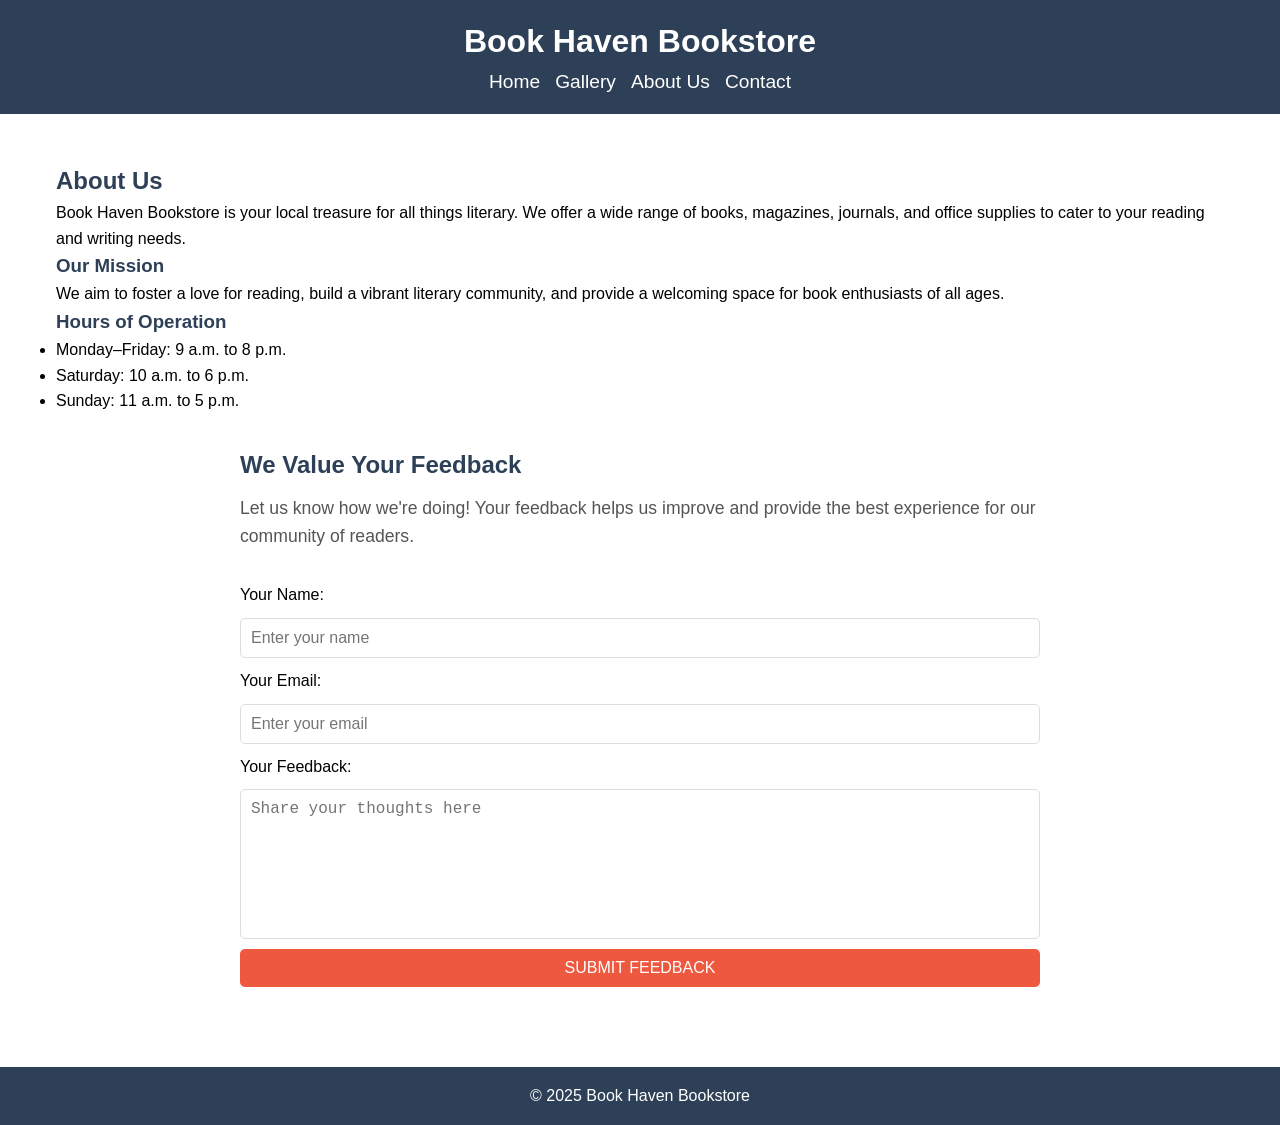
==== aboutus.html @ 347d36c1 "Add initial project files for Web Dev Touchstone - Created HTML, CSS, and JavaScript files for the W" ====
<!DOCTYPE html>
<html lang="en">
<head>
    <meta charset="UTF-8">
    <meta name="viewport" content="width=device-width, initial-scale=1.0">
    <title>About Us - Book Haven Bookstore</title>
    <link rel="stylesheet" href="style.css">
</head>
<body>
    <header>
        <h1>Book Haven Bookstore</h1>
        <nav>
            <ul>
                <li><a href="index.html">Home</a></li>
                <li><a href="gallery.html">Gallery</a></li>
                <li><a href="about.html">About Us</a></li>
                <li><a href="contact.html">Contact</a></li>
            </ul>
        </nav>
    </header>
    <main>
        <section id="about">
            <h2>About Us</h2>
            <p>Book Haven Bookstore is your local treasure for all things literary. We offer a wide range of books, magazines, journals, and office supplies to cater to your reading and writing needs.</p>
            <h3>Our Mission</h3>
            <p>We aim to foster a love for reading, build a vibrant literary community, and provide a welcoming space for book enthusiasts of all ages.</p>
            <h3>Hours of Operation</h3>
            <ul>
                <li>Monday–Friday: 9 a.m. to 8 p.m.</li>
                <li>Saturday: 10 a.m. to 6 p.m.</li>
                <li>Sunday: 11 a.m. to 5 p.m.</li>
            </ul>
        </section>
        <section id="feedback-form">
            
            <section id="feedback-form">
                <h2>We Value Your Feedback</h2>
                <p>Let us know how we're doing! Your feedback helps us improve and provide the best experience for our community of readers.</p>
                <form id="feedback-form">
                    <label for="name">Your Name:</label>
                    <input type="text" id="name" name="name" placeholder="Enter your name" required>
                    
                    <label for="email">Your Email:</label>
                    <input type="email" id="email" name="email" placeholder="Enter your email" required>
                    
                    <label for="feedback">Your Feedback:</label>
                    <textarea id="feedback" name="feedback" placeholder="Share your thoughts here" required></textarea>
                    
                    <button type="submit">Submit Feedback</button>
                </form>
            </section>
            
        </section>
    </main>
    <footer>
        <p>&copy; 2025 Book Haven Bookstore</p>
    </footer>
    <script src="script.js"></script>
</body>
</html>
---- style.css ----
/* Global Styles */
* {
    margin: 0;
    padding: 0;
    box-sizing: border-box;
}

body {
    font-family: Arial, sans-serif;
    line-height: 1.6;
}

header {
    background: #2E4057;
    color: white;
    padding: 1rem 0;
    text-align: center;
}

header h1 {
    margin: 0;
}

nav ul {
    list-style: none;
    padding: 0;
    margin: 0;
    display: flex;
    justify-content: center;
    gap: 15px;
}

nav ul li {
    display: inline;
}

nav ul li a {
    color: white;
    text-decoration: none;
    font-size: 1.2rem;
}

main {
    margin: 2rem auto;
    max-width: 1200px; /* Increases page width */
    padding: 1rem;
}

footer {
    background: #2E4057;
    color: white;
    text-align: center;
    padding: 1rem 0;
    margin-top: 2rem;
}

/* Reusable Layouts */
.container {
    margin: 2rem auto;
    max-width: 800px; /* Standard width for sections */
    text-align: left;
}

/* Buttons */
button {
    padding: 10px 20px;
    background-color: #EE583F;
    color: white;
    border: none;
    border-radius: 5px;
    font-size: 1rem;
    cursor: pointer;
    text-transform: uppercase;
}

button:hover {
    background-color: #C7B65E;
}

/* Forms */
form {
    display: flex;
    flex-direction: column;
    gap: 10px;
}

form input, form textarea {
    width: 100%;
    padding: 10px;
    border: 1px solid #ddd;
    border-radius: 5px;
    font-size: 1rem;
}

form textarea {
    height: 150px;
    resize: none;
}

/* Subscribe Form */
#subscribe-form {
    display: flex;
    gap: 10px;
    justify-content: center;
}

#subscribe-form input {
    width: 250px;
}

/* Gallery */
#gallery {
    text-align: center;
    margin: 2rem 0;
}

.product-grid {
    display: grid;
    grid-template-columns: repeat(auto-fit, minmax(200px, 1fr));
    gap: 20px;
    padding: 1rem;
}

.product {
    border: 1px solid #eee;
    padding: 10px;
    border-radius: 8px;
    text-align: center;
}

.product img {
    max-width: 100%;
    border-radius: 8px;
}

/* About Us */
#about h2, #about h3 {
    color: #2E4057;
}

/* Contact and Feedback Forms */
#feedback-form, #contact-us {
    margin: 2rem auto;
    max-width: 800px;
    text-align: left;
}

#contact-us h2, #feedback-form h2 {
    color: #2E4057;
    margin-bottom: 10px;
}

#contact-us p, #feedback-form p {
    margin-bottom: 20px;
    font-size: 1.1rem;
    color: #555;
}

/* Responsive Design */
@media (max-width: 768px) {
    .container {
        padding: 0 1rem;
    }

    .product-grid {
        grid-template-columns: repeat(auto-fit, minmax(150px, 1fr));
    }

    form input, form textarea {
        font-size: 1rem;
        padding: 8px;
    }

    button {
        font-size: 0.9rem;
        padding: 8px 16px;
    }
}
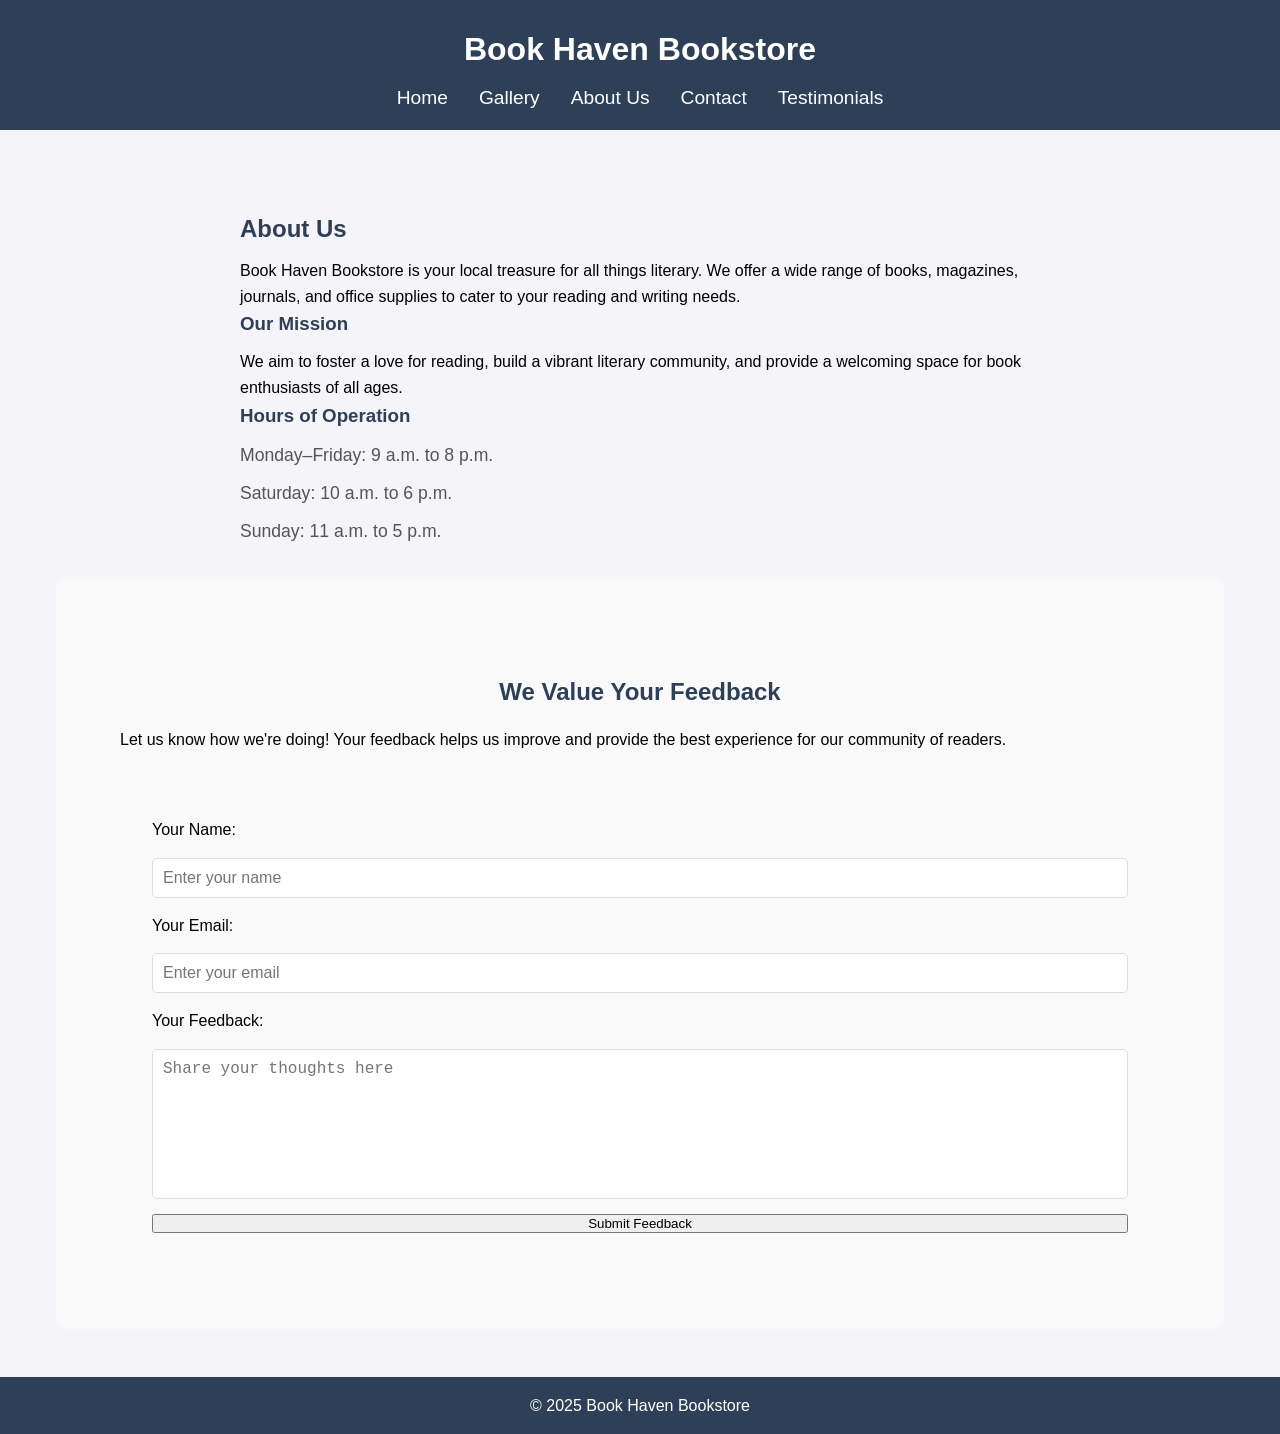
==== commit 91429c6e: "Add Shopping Cart and Feedback Form Functionality - Implemented shopping cart functionality on the g" ====
--- a/aboutus.html
+++ b/aboutus.html
@@ -13,8 +13,10 @@
             <ul>
                 <li><a href="index.html">Home</a></li>
                 <li><a href="gallery.html">Gallery</a></li>
-                <li><a href="about.html">About Us</a></li>
+                <li><a href="aboutus.html">About Us</a></li>
                 <li><a href="contact.html">Contact</a></li>
+                <li><a href="testimonials.html">Testimonials</a></li>
+
             </ul>
         </nav>
     </header>
--- a/style.css
+++ b/style.css
@@ -8,8 +8,10 @@
 body {
     font-family: Arial, sans-serif;
     line-height: 1.6;
-}
-
+    background-color: #f4f4f9;
+}
+
+/* Header */
 header {
     background: #2E4057;
     color: white;
@@ -17,8 +19,18 @@
     text-align: center;
 }
 
+header .logo-container {
+    text-align: center;
+    margin-bottom: 1rem;
+}
+
+header .logo {
+    max-width: 150px;
+    height: auto;
+}
+
 header h1 {
-    margin: 0;
+    margin: 0.5rem 0;
 }
 
 nav ul {
@@ -30,22 +42,26 @@
     gap: 15px;
 }
 
-nav ul li {
-    display: inline;
-}
-
 nav ul li a {
     color: white;
     text-decoration: none;
     font-size: 1.2rem;
-}
-
+    padding: 0.5rem;
+}
+
+nav ul li a:hover {
+    background-color: #EE583F;
+    border-radius: 5px;
+}
+
+/* Main Layout */
 main {
     margin: 2rem auto;
-    max-width: 1200px; /* Increases page width */
-    padding: 1rem;
-}
-
+    max-width: 1200px;
+    padding: 1rem;
+}
+
+/* Footer */
 footer {
     background: #2E4057;
     color: white;
@@ -54,116 +70,232 @@
     margin-top: 2rem;
 }
 
-/* Reusable Layouts */
-.container {
+/* Homepage Styles */
+#highlights, #promotions, #categories, #subscribe {
+    margin-bottom: 2rem;
+    border-radius: 10px;
+    padding: 2rem;
+}
+
+#highlights, #categories {
+    background: #FFF7EE;
+}
+
+#promotions, #subscribe {
+    background: #F9F9F9;
+}
+
+.promo-grid, .category-grid {
+    display: grid;
+    grid-template-columns: repeat(auto-fit, minmax(250px, 1fr));
+    gap: 20px;
+}
+
+.promo, .category {
+    background: white;
+    border: 1px solid #ddd;
+    border-radius: 10px;
+    padding: 1rem;
+    text-align: center;
+    box-shadow: 0 2px 5px rgba(0, 0, 0, 0.1);
+}
+
+/* Product Images Section */
+#product-images {
     margin: 2rem auto;
-    max-width: 800px; /* Standard width for sections */
-    text-align: left;
-}
-
-/* Buttons */
-button {
-    padding: 10px 20px;
+    padding: 1rem;
+    background: #FFF7EE;
+    border-radius: 10px;
+}
+
+#product-images h2 {
+    text-align: center;
+    color: #2E4057;
+    margin-bottom: 1.5rem;
+}
+
+.product-grid {
+    display: grid;
+    grid-template-columns: repeat(auto-fit, minmax(250px, 1fr));
+    gap: 20px;
+    padding: 1rem;
+}
+
+.product {
+    background: white;
+    border: 1px solid #ddd;
+    padding: 1rem;
+    border-radius: 10px;
+    text-align: center;
+    box-shadow: 0 2px 5px rgba(0, 0, 0, 0.1);
+}
+
+.product img {
+    max-width: 100%;
+    height: auto;
+    border-radius: 5px;
+    margin-bottom: 1rem;
+}
+
+.product h3 {
+    margin: 0.5rem 0;
+    color: #2E4057;
+}
+
+.product p {
+    color: #555;
+    margin-bottom: 1rem;
+}
+
+/* Gallery Page */
+#gallery {
+    text-align: center;
+    margin: 2rem 0;
+}
+
+.product-table {
+    width: 100%;
+    border-collapse: collapse;
+    margin-top: 2rem;
+    background: white;
+    border: 1px solid #ddd;
+    border-radius: 8px;
+    overflow: hidden;
+}
+
+.product-table th, .product-table td {
+    padding: 1rem;
+    text-align: center;
+    border: 1px solid #ddd;
+}
+
+.product-table th {
+    background: #2E4057;
+    color: white;
+    font-size: 1.1rem;
+}
+
+.product-table td img {
+    max-width: 100px;
+    border-radius: 5px;
+}
+
+.product-table td button {
+    margin-top: 10px;
+    padding: 0.5rem 1rem;
     background-color: #EE583F;
     color: white;
     border: none;
     border-radius: 5px;
-    font-size: 1rem;
     cursor: pointer;
     text-transform: uppercase;
 }
 
-button:hover {
+.product-table td button:hover {
     background-color: #C7B65E;
 }
 
-/* Forms */
-form {
-    display: flex;
-    flex-direction: column;
-    gap: 10px;
-}
-
-form input, form textarea {
-    width: 100%;
-    padding: 10px;
-    border: 1px solid #ddd;
-    border-radius: 5px;
-    font-size: 1rem;
-}
-
-form textarea {
-    height: 150px;
-    resize: none;
-}
-
-/* Subscribe Form */
-#subscribe-form {
-    display: flex;
-    gap: 10px;
-    justify-content: center;
-}
-
-#subscribe-form input {
-    width: 250px;
-}
-
-/* Gallery */
-#gallery {
-    text-align: center;
-    margin: 2rem 0;
-}
-
-.product-grid {
-    display: grid;
-    grid-template-columns: repeat(auto-fit, minmax(200px, 1fr));
-    gap: 20px;
-    padding: 1rem;
-}
-
-.product {
-    border: 1px solid #eee;
-    padding: 10px;
-    border-radius: 8px;
-    text-align: center;
-}
-
-.product img {
-    max-width: 100%;
-    border-radius: 8px;
-}
-
-/* About Us */
-#about h2, #about h3 {
-    color: #2E4057;
-}
-
-/* Contact and Feedback Forms */
-#feedback-form, #contact-us {
+/* About Us Page */
+#about {
     margin: 2rem auto;
     max-width: 800px;
     text-align: left;
 }
 
-#contact-us h2, #feedback-form h2 {
+#about h2, #about h3 {
     color: #2E4057;
     margin-bottom: 10px;
 }
 
-#contact-us p, #feedback-form p {
-    margin-bottom: 20px;
+#about ul {
+    list-style: none;
+    padding: 0;
+}
+
+#about ul li {
+    margin-bottom: 10px;
     font-size: 1.1rem;
     color: #555;
 }
 
+#feedback-form {
+    margin-top: 2rem;
+    padding: 2rem;
+    background: #F9F9F9;
+    border-radius: 10px;
+}
+
+#feedback-form h2 {
+    color: #2E4057;
+    margin-bottom: 1rem;
+    text-align: center;
+}
+
+#feedback-form form {
+    display: flex;
+    flex-direction: column;
+    gap: 15px;
+}
+
+#feedback-form input, #feedback-form textarea {
+    padding: 10px;
+    border: 1px solid #ddd;
+    border-radius: 5px;
+    font-size: 1rem;
+}
+
+#feedback-form textarea {
+    resize: none;
+    height: 150px;
+}
+
+/* Modal Styles */
+.modal {
+    display: none;
+    position: fixed;
+    z-index: 1000;
+    left: 0;
+    top: 0;
+    width: 100%;
+    height: 100%;
+    overflow: auto;
+    background-color: rgba(0, 0, 0, 0.5);
+    justify-content: center;
+    align-items: center;
+}
+
+.modal-content {
+    background: white;
+    padding: 2rem;
+    border-radius: 8px;
+    width: 80%;
+    max-width: 500px;
+    text-align: center;
+    box-shadow: 0 4px 10px rgba(0, 0, 0, 0.2);
+}
+
+.modal-content h2 {
+    color: #2E4057;
+    margin-bottom: 1rem;
+}
+
+.close-button {
+    position: absolute;
+    top: 10px;
+    right: 10px;
+    font-size: 1.5rem;
+    color: #555;
+    cursor: pointer;
+}
+
 /* Responsive Design */
 @media (max-width: 768px) {
-    .container {
-        padding: 0 1rem;
-    }
-
-    .product-grid {
-        grid-template-columns: repeat(auto-fit, minmax(150px, 1fr));
+    #highlights, #promotions, #categories, #subscribe, #feedback-form {
+        padding: 1rem;
+    }
+
+    .promo-grid, .category-grid, .product-grid {
+        grid-template-columns: 1fr;
     }
 
     form input, form textarea {
@@ -176,3 +308,104 @@
         padding: 8px 16px;
     }
 }
+/* Testimonials Section */
+#testimonials {
+    background: #F9F9F9;
+    padding: 2rem;
+    text-align: center;
+    border-radius: 10px;
+    margin: 2rem auto;
+    max-width: 800px;
+}
+
+#testimonials h2 {
+    color: #2E4057;
+    margin-bottom: 1.5rem;
+    font-size: 1.8rem;
+}
+
+.testimonial {
+    margin-bottom: 1.5rem;
+    padding: 1rem;
+    background: white;
+    border: 1px solid #ddd;
+    border-radius: 10px;
+    box-shadow: 0 2px 5px rgba(0, 0, 0, 0.1);
+    font-style: italic;
+}
+
+.testimonial p {
+    margin: 0 0 0.5rem;
+    color: #555;
+}
+
+.testimonial h4 {
+    margin-top: 0.5rem;
+    font-size: 1rem;
+    color: #2E4057;
+    font-weight: bold;
+}
+
+/* Community Events Section */
+#community-events {
+    background: #FFF7EE;
+    padding: 2rem;
+    border-radius: 10px;
+    margin: 2rem auto;
+    max-width: 800px;
+    text-align: left;
+}
+
+#community-events h2 {
+    color: #2E4057;
+    margin-bottom: 1.5rem;
+    font-size: 1.8rem;
+    text-align: center;
+}
+
+#community-events ul {
+    list-style: none;
+    padding: 0;
+}
+
+#community-events ul li {
+    margin-bottom: 1.5rem;
+    padding: 1rem;
+    background: white;
+    border: 1px solid #ddd;
+    border-radius: 10px;
+    box-shadow: 0 2px 5px rgba(0, 0, 0, 0.1);
+}
+
+#community-events ul li strong {
+    font-weight: bold;
+    color: #EE583F;
+    display: block;
+    font-size: 1.2rem;
+    margin-bottom: 0.5rem;
+}
+
+#community-events ul li p {
+    margin: 0.5rem 0 0;
+    color: #555;
+    font-size: 1rem;
+}
+
+/* Responsive Design */
+@media (max-width: 768px) {
+    #testimonials, #community-events {
+        padding: 1rem;
+    }
+
+    .testimonial, #community-events ul li {
+        padding: 1rem;
+    }
+
+    #testimonials h2, #community-events h2 {
+        font-size: 1.5rem;
+    }
+
+    .testimonial h4, #community-events ul li strong {
+        font-size: 1.1rem;
+    }
+}
